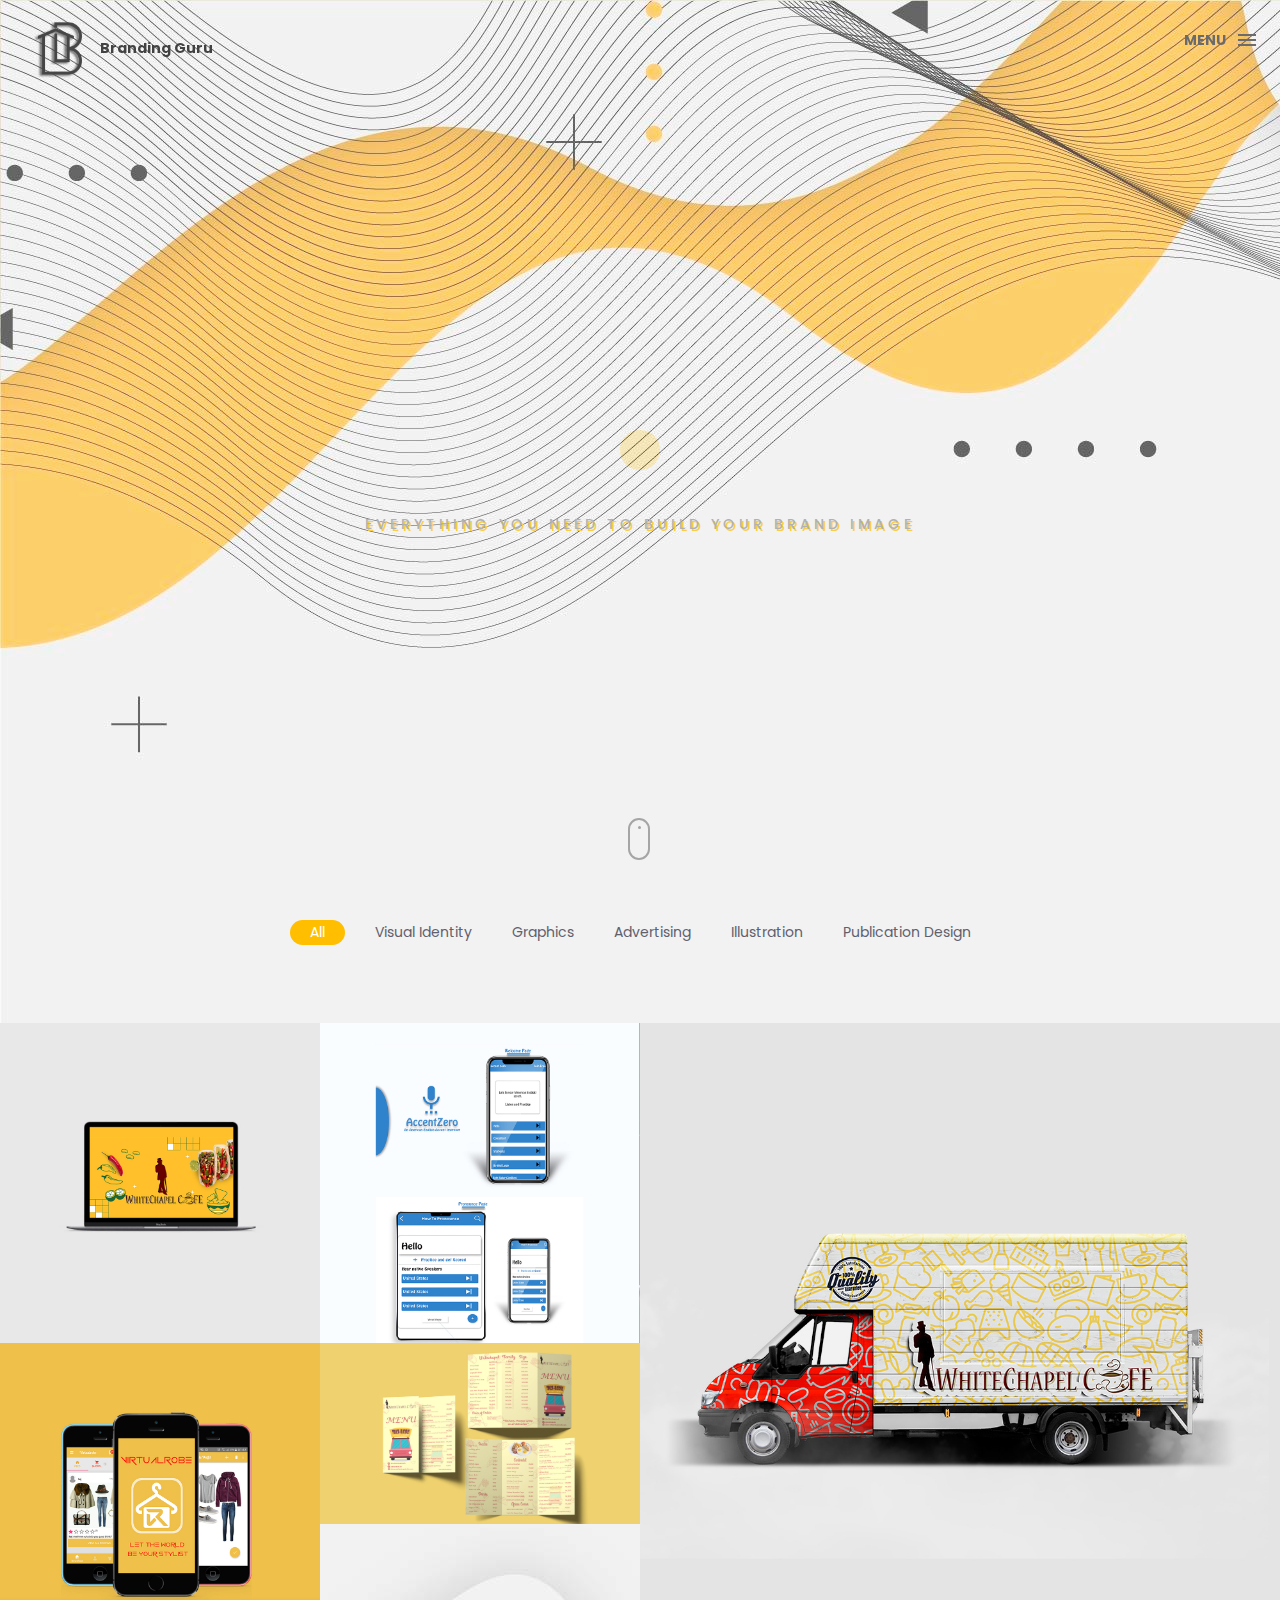
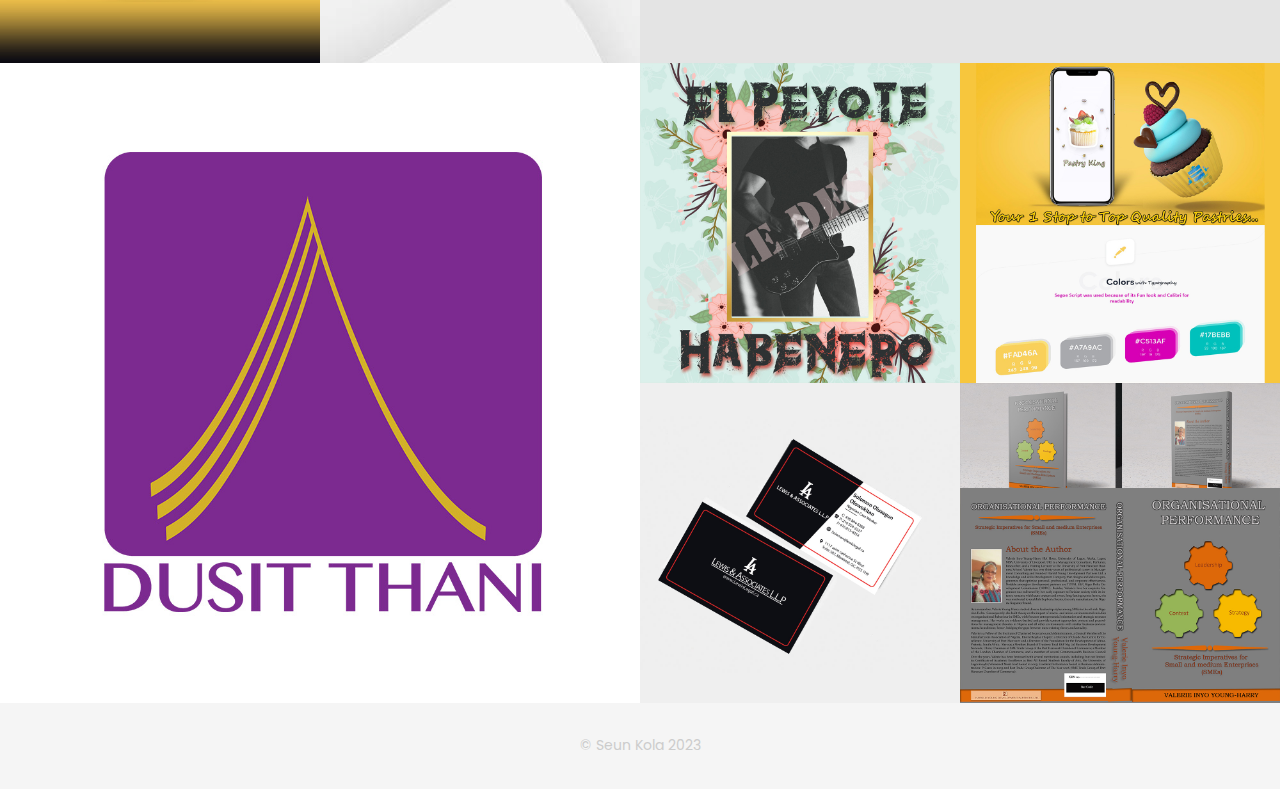
==== index.html @ 73c3afc8 "Add files via upload" ====
<!DOCTYPE html>
<html lang="en">

<head>
    <meta charset="utf-8">
    <meta http-equiv="X-UA-Compatible" content="IE=edge">
    <meta name="viewport" content="width=device-width, initial-scale=1">
    <!-- The above 3 meta tags *must* come first in the head; any other head content must come *after* these tags -->
    <title>The Branding Guru - Build your Brand Image | Nigeria | Lagos | Abuja | Port Harcourt</title>
	<meta property="og:title" content="The Branding Guru - Brand Expert in Nigeria">
	<meta property="og:description" content="Brand Experts in building Visual Brand Identity: Logo design,Brand Style Guides, Flyers, Banners">
	
    <link rel="icon" href="img/favicon/favicon.png" type="image/x-icon">

    <!-- Bootstrap -->
    <link href="css/bootstrap.min.css" rel="stylesheet">
    <link href="ionicons/css/ionicons.min.css" rel="stylesheet">

    <!-- main css -->
    <link href="css/style.css" rel="stylesheet">


    <!-- modernizr -->
    <script src="js/modernizr.js"></script>

    <!-- HTML5 shim and Respond.js for IE8 support of HTML5 elements and media queries -->
    <!-- WARNING: Respond.js doesn't work if you view the page via file:// -->
    <!--[if lt IE 9]>
      <script src="https://oss.maxcdn.com/html5shiv/3.7.2/html5shiv.min.js"></script>
      <script src="https://oss.maxcdn.com/respond/1.4.2/respond.min.js"></script>
    <![endif]-->
	<style>
		body {
		  background-image: url('img/bg4.jpg');
		}
	</style>
</head>

<body>

    <!-- Preloader -->
    <div id="preloader">
        <div class="pre-container">
            <div class="spinner">
                <div class="double-bounce1"></div>
                <div class="double-bounce2"></div>
            </div>
        </div>
    </div>
    <!-- end Preloader -->

    <div class="container-fluid">
        <!-- box header -->
        <header class="box-header">
            <div class="box-logo">
                <a href="index.html" style="color: black;font-family: inherit;font-weight: bolder;">
					<img src="img/logo5.png" width="80" alt="Logo">Branding Guru
				</a>
            </div>
            <!-- box-nav -->
            <a class="box-primary-nav-trigger" href="#0">
                <span class="box-menu-text">Menu</span><span class="box-menu-icon"></span>
            </a>
            <!-- box-primary-nav-trigger -->
        </header>
        <!-- end box header -->

        <!-- nav -->
        <nav>
            <ul class="box-primary-nav">
                <li class="box-label">About me</li>

                <li><a href="index.html">Intro</a> <i class="ion-ios-circle-filled color"></i></li>
                <li><a href="about.html">About me</a></li>
                <li><a href="portfolio.html">services</a></li>
                <li><a href="portfolio.html">portfolio</a></li>
                <li><a href="contact.html">contact me</a></li>



                <li class="box-label">Follow me</li>

                <li class="box-social"><a href="#0"><i class="ion-social-facebook"></i></a></li>
                <li class="box-social"><a href="#0"><i class="ion-social-instagram-outline"></i></a></li>
                <li class="box-social"><a href="#0"><i class="ion-social-twitter"></i></a></li>
                <li class="box-social"><a href="#0"><i class="ion-social-dribbble"></i></a></li>
            </ul>
        </nav>
        <!-- end nav -->

        <!-- box-intro -->
        <section class="box-intro">
            <div class="table-cell">
                <h1 class="box-headline letters rotate-2">
                    <span class="box-words-wrapper">
                        <b class="is-visible">brand.</b>
                        <b>&nbsp;graphic.</b>
                        <b>design.</b>
                    </span>
		        </h1>
                <h5>everything you need to build your brand image</h5>
            </div>

            <div class="mouse">
                <div class="scroll"></div>
            </div>
        </section>
        <!-- end box-intro -->
    </div>

    <!-- portfolio div -->
    <div class="portfolio-div">
        <div class="portfolio">
			<!-- portfolio_filter -->
                <div class="categories-grid wow fadeInLeft">
                    <nav class="categories text-center">
                        <ul class="portfolio_filter">
                            <li><a href="" class="active" data-filter="*">All</a></li>
                            <li><a href="" data-filter=".photography">Visual Identity</a></li>
                            <li><a href="" data-filter=".graphics">Graphics</a></li>
                            <li><a href="" data-filter=".ads">Advertising</a></li>
							<li><a href="" data-filter=".logo">Illustration</a></li>
                            <li><a href="" data-filter=".publication">Publication Design</a></li>
                        </ul>
                    </nav>
                </div>
            <!-- portfolio_filter -->
		
            <div class="no-padding portfolio_container">
                <!-- single work -->
                <div class="col-md-3 col-sm-6  graphics logo">
                    <a href="single-project.html" class="portfolio_item">
                        <img src="img/portfolio/01.jpg" alt="image" class="img-responsive" />
                        <div class="portfolio_item_hover">
                            <div class="portfolio-border clearfix">
                                <div class="item_info">
                                    <span>Mockups in seconds</span>
                                    <em>Fashion / Logo</em>
                                </div>
                            </div>
                        </div>
                    </a>
                </div>
                <!-- end single work -->
				

                <!-- single work -->
                <div class="col-md-3 col-sm-6 ads graphics">
                    <a href="#" class="portfolio_item">
                        <img src="img/portfolio/03.jpg" alt="image" class="img-responsive" />
                        <div class="portfolio_item_hover">
                            <div class="portfolio-border clearfix">
                                <div class="item_info">
                                    <span>Floating mockups</span>
                                    <em>Ads / Graphics</em>
                                </div>
                            </div>
                        </div>
                    </a>
                </div>
                <!-- end single work -->

                <!-- single work -->
                <div class="col-md-6 col-sm-12 photography">
                    <a href="#" class="portfolio_item">
                        <img src="img/portfolio/001.jpg" alt="image" class="img-responsive" />
                        <div class="portfolio_item_hover">
                            <div class="portfolio-border clearfix">
                                <div class="item_info">
                                    <span>Whitechapel Branding</span>
                                    <em>Visual Identity</em>
                                </div>
                            </div>
                        </div>
                    </a>
                </div>
                <!-- end single work -->

                <!-- single work -->
                <div class="col-md-3 col-sm-6 graphics ads">
                    <a href="#" class="portfolio_item">
                        <img src="img/portfolio/04.jpg" alt="image" class="img-responsive" />
                        <div class="portfolio_item_hover">
                            <div class="portfolio-border clearfix">
                                <div class="item_info">
                                    <span>Mobile App Branding</span>
                                    <em>Branding / Ads</em>
                                </div>
                            </div>
                        </div>
                    </a>
                </div>
                <!-- end single work -->

                <!-- single work -->
                <div class="col-md-3 col-sm-6 graphics ads">
                    <a href="#" class="portfolio_item">
                        <img src="img/portfolio/05.jpg" alt="image" class="img-responsive" />
                        <div class="portfolio_item_hover">
                            <div class="portfolio-border clearfix">
                                <div class="item_info">
                                    <span>Flyers</span>
                                    <em>Graphics / Ads</em>
                                </div>
                            </div>
                        </div>
                    </a>
                </div>
                <!-- end single work -->

                <!-- single work -->
                <div class="col-md-6 col-sm-12 photography">
                    <a href="#" class="portfolio_item">
                        <img src="img/portfolio/002.jpg" alt="image" class="img-responsive" />
                        <div class="portfolio_item_hover">
                            <div class="portfolio-border clearfix">
                                <div class="item_info">
                                    <span>Dusit Thani Logo and Website Design</span>
                                    <em>Visual Identity</em>
                                </div>
                            </div>
                        </div>
                    </a>
                </div>
                <!-- end single work -->

                <!-- single work -->
                <div class="col-md-3 col-sm-6 graphics ads">
                    <a href="#" class="portfolio_item">
                        <img src="img/portfolio/06.jpg" alt="image" class="img-responsive" />
                        <div class="portfolio_item_hover">
                            <div class="portfolio-border clearfix">
                                <div class="item_info">
                                    <span>Music Album Cover</span>
                                    <em>Graphics / Ads</em>
                                </div>
                            </div>
                        </div>
                    </a>
                </div>
                <!-- end single work -->

                <!-- single work -->
                <div class="col-md-3 col-sm-6 graphics ads">
                    <a href="#" class="portfolio_item">
                        <img src="img/portfolio/07.jpg" alt="image" class="img-responsive" />
                        <div class="portfolio_item_hover">
                            <div class="portfolio-border clearfix">
                                <div class="item_info">
                                    <span>Mobile devices</span>
                                    <em>Graphics / Ads</em>
                                </div>
                            </div>
                        </div>
                    </a>
                </div>
                <!-- end single work -->

                <!-- single work -->
                <div class="col-md-3 col-sm-6 graphics ads">
                    <a href="#" class="portfolio_item">
                        <img src="img/portfolio/08.jpg" alt="image" class="img-responsive" />
                        <div class="portfolio_item_hover">
                            <div class="portfolio-border clearfix">
                                <div class="item_info">
                                    <span>Business Card</span>
                                    <em>Graphics / Ads</em>
                                </div>
                            </div>
                        </div>
                    </a>
                </div>
                <!-- end single work -->

                <!-- single work -->
                <div class="col-md-3 col-sm-6 publication ads">
                    <a href="#" class="portfolio_item">
                        <img src="img/portfolio/09.jpg" alt="image" class="img-responsive" />
                        <div class="portfolio_item_hover">
                            <div class="portfolio-border clearfix">
                                <div class="item_info">
                                    <span>Book Cover</span>
                                    <em>Graphics / Ads</em>
                                </div>
                            </div>
                        </div>
                    </a>
                </div>
                <!-- end single work -->
            </div>
            <!-- end portfolio_container -->
        </div>
        <!-- portfolio -->
    </div>
    <!-- end portfolio div -->

    <!-- footer -->
    <footer>
        <div class="container-fluid">
            <p class="copyright">© Seun Kola 2023</p>
        </div>
    </footer>
    <!-- end footer -->

    <!-- back to top -->
    <a href="#0" class="cd-top"><i class="ion-android-arrow-up"></i></a>
    <!-- end back to top -->



    <!-- jQuery -->
    <script src="js/jquery-2.1.1.js"></script>
    <!--  plugins -->
    <script src="js/bootstrap.min.js"></script>
    <script src="js/menu.js"></script>
    <script src="js/animated-headline.js"></script>
    <script src="js/isotope.pkgd.min.js"></script>


    <!--  custom script -->
    <script src="js/custom.js"></script>
    
    <!-- google analytics  -->
    <script>
        (function (i, s, o, g, r, a, m) {
            i['GoogleAnalyticsObject'] = r;
            i[r] = i[r] || function () {
                (i[r].q = i[r].q || []).push(arguments)
            }, i[r].l = 1 * new Date();
            a = s.createElement(o),
                m = s.getElementsByTagName(o)[0];
            a.async = 1;
            a.src = g;
            m.parentNode.insertBefore(a, m)
        })(window, document, 'script', 'https://www.google-analytics.com/analytics.js', 'ga');

        ga('create', 'UA-76796224-1', 'auto');
        ga('send', 'pageview');
    </script>

</body>

</html>
---- css/style.css ----
/*
* Created by : Seun Kola
* Github : https://github.com/Seunkola
* behance : https://www.behance.net/seunkola
*/


/* Table of Content
==================================================
	- Google fonts & font family -
	- General -
    - typography -
    - Preloader -
	- Header -
    - box intro section -
    - Portfoilo section -
    - Footer -
    - About page -
    - Services page -
    - contact page -
    - Portfolio single page -
    - Responsive media queries -
*/


/* Google fonts & font family
==================================================*/

@import url(https://fonts.googleapis.com/css?family=Poppins:400,500,600,700);

/* General
==================================================*/

html,
body {
    height: 100%;
    font-family: 'Poppins', sans-serif;
    line-height: 1.8;
    color: #999
}

.no-padding {
    padding-left: 0;
    padding-right: 0;
}

.no-padding [class^="col-"] {
    padding-left: 0;
    padding-right: 0;
}

.main-container {
    padding: 100px 0;
}

.center {
    text-align: center;
}

a {
    -webkit-transition: all .3s;
    transition: all .3s
}

.uppercase {
    text-transform: uppercase;
}

.h-30 {
    height: 30px
}

.h-10 {
    height: 10px
}

.color {
    color: #ffbf00;
    font-size: 11px;
}


/* typography
==================================================*/

h1 {
    color: #393939;
    font-size: 60px;
    text-transform: uppercase;
}

h3 {
    color: #393939;
}

h5 {
    color: #ffbf00;
}


/* preloader
==================================================*/

#preloader {
    position: fixed;
    top: 0;
    left: 0;
    right: 0;
    bottom: 0;
    background-color: #f5f5f5;
    /* change if the mask should be a color other than white */
    z-index: 1000;
    /* makes sure it stays on top */
}

.pre-container {
    position: absolute;
    left: 50%;
    top: 50%;
    bottom: auto;
    right: auto;
    -webkit-transform: translateX(-50%) translateY(-50%);
    transform: translateX(-50%) translateY(-50%);
    text-align: center;
}

.spinner {
    width: 40px;
    height: 40px;
    position: relative;
    margin: 100px auto;
}

.double-bounce1,
.double-bounce2 {
    width: 100%;
    height: 100%;
    border-radius: 50%;
    background-color: #ffbf00;
    opacity: 0.6;
    position: absolute;
    top: 0;
    left: 0;
    -webkit-animation: bounce 2.0s infinite ease-in-out;
    animation: bounce 2.0s infinite ease-in-out;
}

.double-bounce2 {
    -webkit-animation-delay: -1.0s;
    animation-delay: -1.0s;
}

@-webkit-keyframes bounce {
    0%,
    100% {
        -webkit-transform: scale(0.0)
    }
    50% {
        -webkit-transform: scale(1.0)
    }
}

@keyframes bounce {
    0%,
    100% {
        transform: scale(0.0);
        -webkit-transform: scale(0.0);
    }
    50% {
        transform: scale(1.0);
        -webkit-transform: scale(1.0);
    }
}


/* headr
==================================================*/

.box-header {
    position: absolute;
    top: 0;
    left: 0;
    background: rgba(255, 255, 255, 0.95);
    height: 50px;
    width: 100%;
    z-index: 3;
    box-shadow: 0 1px 2px rgba(0, 0, 0, 0.3);
    -webkit-font-smoothing: antialiased;
    -moz-osx-font-smoothing: grayscale;
}

.box-header {
    height: 80px;
    background: transparent;
    box-shadow: none;
}

.box-header {
    -webkit-transition: background-color 0.3s;
    transition: background-color 0.3s;
    -webkit-transform: translate3d(0, 0, 0);
    transform: translate3d(0, 0, 0);
    -webkit-backface-visibility: hidden;
    backface-visibility: hidden;
}

.box-header.is-fixed {
    position: fixed;
    top: -80px;
    background-color: rgba(255, 255, 255, 0.96);
    -webkit-transition: -webkit-transform 0.3s;
    transition: -webkit-transform 0.3s;
    transition: transform 0.3s;
    transition: transform 0.3s, -webkit-transform 0.3s;
}

.box-header.is-visible {
    -webkit-transform: translate3d(0, 100%, 0);
    transform: translate3d(0, 100%, 0);
}

.box-header.menu-is-open {
    background-color: rgba(255, 255, 255, 0.96);
}

.box-logo {
    display: block;
    padding: 20px;
}

.box-primary-nav-trigger {
    position: absolute;
    right: 0;
    top: 0;
    height: 100%;
    width: 50px;
    background-color: #fff;
}

.box-primary-nav-trigger .box-menu-text {
    color: #393939;
    text-transform: uppercase;
    font-weight: 700;
    display: none;
}

.box-primary-nav-trigger .box-menu-icon {
    display: inline-block;
    position: absolute;
    left: 50%;
    top: 50%;
    bottom: auto;
    right: auto;
    -webkit-transform: translateX(-50%) translateY(-50%);
    transform: translateX(-50%) translateY(-50%);
    width: 18px;
    height: 2px;
    background-color: #393939;
    -webkit-transition: background-color 0.3s;
    transition: background-color 0.3s;
    list-style: none;
}

.box-primary-nav-trigger .box-menu-icon::before,
.box-primary-nav-trigger .box-menu-icon:after {
    content: '';
    width: 100%;
    height: 100%;
    position: absolute;
    background-color: #393939;
    right: 0;
    -webkit-transition: -webkit-transform .3s, top .3s, background-color 0s;
    -webkit-transition: top .3s, background-color 0s, -webkit-transform .3s;
    transition: top .3s, background-color 0s, -webkit-transform .3s;
    transition: transform .3s, top .3s, background-color 0s;
    transition: transform .3s, top .3s, background-color 0s, -webkit-transform .3s;
}

.box-primary-nav-trigger .box-menu-icon::before {
    top: -5px;
}

.box-primary-nav-trigger .box-menu-icon::after {
    top: 5px;
}

.box-primary-nav-trigger .box-menu-icon.is-clicked {
    background-color: rgba(255, 255, 255, 0);
}

.box-primary-nav-trigger .box-menu-icon.is-clicked::before,
.box-primary-nav-trigger .box-menu-icon.is-clicked::after {
    background-color: 393939;
}

.box-primary-nav-trigger .box-menu-icon.is-clicked::before {
    top: 0;
    -webkit-transform: rotate(135deg);
    transform: rotate(135deg);
}

.box-primary-nav-trigger .box-menu-icon.is-clicked::after {
    top: 0;
    -webkit-transform: rotate(225deg);
    transform: rotate(225deg);
}

.box-primary-nav-trigger {
    width: 100px;
    padding-left: 1em;
    background-color: transparent;
    height: 30px;
    line-height: 30px;
    right: 10px;
    top: 50%;
    bottom: auto;
    -webkit-transform: translateY(-50%);
    transform: translateY(-50%);
}

.box-primary-nav-trigger .box-menu-text {
    display: inline-block;
}

.box-primary-nav-trigger .box-menu-icon {
    left: auto;
    right: 1em;
    -webkit-transform: translateX(0) translateY(-50%);
    transform: translateX(0) translateY(-50%);
}

.box-primary-nav {
    position: fixed;
    left: 0;
    top: 0;
    height: 100%;
    width: 100%;
    background: rgba(0, 0, 0, 0.96);
    z-index: 2;
    text-align: center;
    padding: 50px 0;
    -webkit-backface-visibility: hidden;
    backface-visibility: hidden;
    overflow: auto;
    -webkit-overflow-scrolling: touch;
    -webkit-transform: translateY(-100%);
    transform: translateY(-100%);
    -webkit-transition-property: -webkit-transform;
    transition-property: -webkit-transform;
    transition-property: transform;
    transition-property: transform, -webkit-transform;
    -webkit-transition-duration: 0.4s;
    transition-duration: 0.4s;
    list-style: none;
}

.box-primary-nav li {
    font-size: 22px;
    font-size: 1.375rem;
    font-weight: 300;
    -webkit-font-smoothing: antialiased;
    -moz-osx-font-smoothing: grayscale;
    margin: .2em 0;
    text-transform: capitalize;
}

.box-primary-nav a {
    display: inline-block;
    padding: .4em 1em;
    border-radius: 0.25em;
    -webkit-transition: all 0.2s;
    transition: all 0.2s;
    color: #fff;
    text-decoration: none;
    font-weight: bold;
}
.box-primary-nav a:focus {
    outline: none;
}

.no-touch .box-primary-nav a:hover {
    text-decoration: none;
    color: #ddd;
}

.box-primary-nav .box-label {
    color: #ffbf00;
    text-transform: uppercase;
    font-weight: 700;
    font-size: 17px;
    margin: 2.4em 0 .8em;
}

.box-primary-nav .box-social {
    display: inline-block;
    margin: 10px .4em;
}

.box-primary-nav .box-social a {
    width: 30px;
    height: 30px;
    padding: 0;
    font-size: 30px
}

.box-primary-nav.is-visible {
    -webkit-transform: translateY(0);
    transform: translateY(0);
}

.box-primary-nav {
    padding: 150px 0 0;
}

.box-primary-nav li {
    font-size: 18px;
}


/* box-intro
==================================================*/

.box-intro {
    text-align: center;
    display: table;
    height: 100vh;
    width: 100%;
}

.box-intro .table-cell {
    display: table-cell;
    vertical-align: middle;
}

.box-intro em {
    font-style: normal;
    text-transform: uppercase
}

b i:last-child {
    color: #ffbf00 !important;
}

.box-intro h5 {
    letter-spacing: 4px;
    text-transform: uppercase;
    color: #999;
    line-height: 1.7;
	text-shadow: 2px 2px #ffbf00;
}


/* mouse effect */

.mouse {
    position: absolute;
    width: 22px;
    height: 42px;
    bottom: 40px;
    left: 50%;
    margin-left: -12px;
    border-radius: 15px;
    border: 2px solid #888;
    -webkit-animation: intro 1s;
    animation: intro 1s;
}

.scroll {
    display: block;
    width: 3px;
    height: 3px;
    margin: 6px auto;
    border-radius: 4px;
    background: #888;
    -webkit-animation: finger 2s infinite;
    animation: finger 2s infinite;
}

@-webkit-keyframes intro {
    0% {
        opacity: 0;
        -webkit-transform: translateY(40px);
        transform: translateY(40px);
    }
    100% {
        opacity: 1;
        -webkit-transform: translateY(0);
        transform: translateY(0);
    }
}

@keyframes intro {
    0% {
        opacity: 0;
        -webkit-transform: translateY(40px);
        transform: translateY(40px);
    }
    100% {
        opacity: 1;
        -webkit-transform: translateY(0);
        transform: translateY(0);
    }
}

@-webkit-keyframes finger {
    0% {
        opacity: 1;
    }
    100% {
        opacity: 0;
        -webkit-transform: translateY(20px);
        transform: translateY(20px);
    }
}

@keyframes finger {
    0% {
        opacity: 1;
    }
    100% {
        opacity: 0;
        -webkit-transform: translateY(20px);
        transform: translateY(20px);
    }
}


/* text rotate */

.box-headline {
    font-size: 130px;
    line-height: 1.0;
	text-shadow: 2px 2px #ffbf00;
}

.box-words-wrapper {
    display: inline-block;
    position: relative;
}

.box-words-wrapper b {
    display: inline-block;
    position: absolute;
    white-space: nowrap;
    left: 0;
    top: 0;
}

.box-words-wrapper b.is-visible {
    position: relative;
}

.no-js .box-words-wrapper b {
    opacity: 0;
}

.no-js .box-words-wrapper b.is-visible {
    opacity: 1;
}

.box-headline.rotate-2 .box-words-wrapper {
    -webkit-perspective: 300px;
    perspective: 300px;
}

.box-headline.rotate-2 i,
.box-headline.rotate-2 em {
    display: inline-block;
    -webkit-backface-visibility: hidden;
    backface-visibility: hidden;
}

.box-headline.rotate-2 b {
    opacity: 0;
}

.box-headline.rotate-2 i {
    -webkit-transform-style: preserve-3d;
    transform-style: preserve-3d;
    -webkit-transform: translateZ(-20px) rotateX(90deg);
    transform: translateZ(-20px) rotateX(90deg);
    opacity: 0;
}

.is-visible .box-headline.rotate-2 i {
    opacity: 1;
}

.box-headline.rotate-2 i.in {
    -webkit-animation: box-rotate-2-in 0.4s forwards;
    animation: box-rotate-2-in 0.4s forwards;
}

.box-headline.rotate-2 i.out {
    -webkit-animation: box-rotate-2-out 0.4s forwards;
    animation: box-rotate-2-out 0.4s forwards;
}

.box-headline.rotate-2 em {
    -webkit-transform: translateZ(20px);
    transform: translateZ(20px);
}

.no-csstransitions .box-headline.rotate-2 i {
    -webkit-transform: rotateX(0deg);
    transform: rotateX(0deg);
    opacity: 0;
}

.no-csstransitions .box-headline.rotate-2 i em {
    -webkit-transform: scale(1);
    transform: scale(1);
}

.no-csstransitions .box-headline.rotate-2 .is-visible i {
    opacity: 1;
}

@-webkit-keyframes box-rotate-2-in {
    0% {
        opacity: 0;
        -webkit-transform: translateZ(-20px) rotateX(90deg);
    }
    60% {
        opacity: 1;
        -webkit-transform: translateZ(-20px) rotateX(-10deg);
    }
    100% {
        opacity: 1;
        -webkit-transform: translateZ(-20px) rotateX(0deg);
    }
}

@keyframes box-rotate-2-in {
    0% {
        opacity: 0;
        -webkit-transform: translateZ(-20px) rotateX(90deg);
        transform: translateZ(-20px) rotateX(90deg);
    }
    60% {
        opacity: 1;
        -webkit-transform: translateZ(-20px) rotateX(-10deg);
        transform: translateZ(-20px) rotateX(-10deg);
    }
    100% {
        opacity: 1;
        -webkit-transform: translateZ(-20px) rotateX(0deg);
        transform: translateZ(-20px) rotateX(0deg);
    }
}

@-webkit-keyframes box-rotate-2-out {
    0% {
        opacity: 1;
        -webkit-transform: translateZ(-20px) rotateX(0);
    }
    60% {
        opacity: 0;
        -webkit-transform: translateZ(-20px) rotateX(-100deg);
    }
    100% {
        opacity: 0;
        -webkit-transform: translateZ(-20px) rotateX(-90deg);
    }
}

@keyframes box-rotate-2-out {
    0% {
        opacity: 1;
        -webkit-transform: translateZ(-20px) rotateX(0);
        transform: translateZ(-20px) rotateX(0);
    }
    60% {
        opacity: 0;
        -webkit-transform: translateZ(-20px) rotateX(-100deg);
        transform: translateZ(-20px) rotateX(-100deg);
    }
    100% {
        opacity: 0;
        -webkit-transform: translateZ(-20px) rotateX(-90deg);
        transform: translateZ(-20px) rotateX(-90deg);
    }
}


/* portfolio section
==================================================*/

.portfolio .categories-grid span {
    font-size: 30px;
    margin-bottom: 30px;
    display: inline-block;
}

.portfolio .categories-grid .categories ul li {
    list-style: none;
    margin: 20px 0;
}

.portfolio .categories-grid .categories ul li a {
    display: inline-block;
    color: #60606e;
    padding: 0 10px;
    margin: 0 10px;
    -webkit-transition: all .2s ease-in-out .2s;
    transition: all .2s ease-in-out .2s;
}

.portfolio .categories-grid .categories ul li a:hover,
.portfolio .categories-grid .categories ul li a:focus {
    text-decoration: none;
}

.portfolio .categories-grid .categories ul li a.active {
    margin-left: 0;
    background-color: #ffbf00;
    padding: 0px 20px;
    color: white;
    border-radius: 25px;
    text-decoration: none;
}

.portfolio_filter {
    padding-left: 0;
}

.portfolio_item {
    position: relative;
    overflow: hidden;
    display: block;
}

.portfolio_item .portfolio_item_hover {
    position: absolute;
    top: 0px;
    left: 0px;
    height: 100%;
    width: 100%;
    background-color: rgba(0, 0, 0, .8);
    -webkit-transform: translate(-100%);
    transform: translate(-100%);
    opacity: 0;
    -webkit-transition: all .2s ease-in-out;
    transition: all .2s ease-in-out;
}

.portfolio_item .portfolio_item_hover .item_info {
    text-align: center;
    position: absolute;
    top: 50%;
    left: 50%;
    -webkit-transform: translate(-50%, -50%);
    transform: translate(-50%, -50%);
    padding: 10px;
    width: 100%;
    font-weight: bold;
}

.portfolio_item .portfolio_item_hover .item_info span {
    display: block;
    color: #fff;
    font-size: 18px;
    -webkit-transform: translateX(-100px);
    transform: translateX(-100px);
    -webkit-transition: all .2s ease-in-out .2s;
    transition: all .2s ease-in-out .2s;
    opacity: 0;
}

.portfolio_item .portfolio_item_hover .item_info em {
    font-style: normal;
    display: inline-block;
    background-color: #ffbf00;
    padding: 5px 20px;
    border-radius: 25px;
    color: #333;
    margin-top: 10px;
    -webkit-transform: translateX(-100px);
    transform: translateX(-100px);
    -webkit-transition: all .3s ease-in-out .3s;
    transition: all .3s ease-in-out .3s;
    opacity: 0;
    font-size: 10px;
    letter-spacing: 2px;
}

.portfolio_item:hover .portfolio_item_hover {
    opacity: 1;
    -webkit-transform: translateX(0);
    transform: translateX(0);
}

.portfolio_item:hover .item_info em,
.portfolio_item:hover .item_info span {
    opacity: 1;
    -webkit-transform: translateX(0);
    transform: translateX(0);
}

.portfolio .categories-grid .categories ul li {
    float: left;
}

.portfolio .categories-grid .categories ul li a {
    padding: 0 10px;
    -webkit-transition: all .2s ease-in-out .2s;
    transition: all .2s ease-in-out .2s;
}

.portfolio_filter {
    padding-left: 0;
    display: inline-block;
    margin: 0 auto;
    text-align: center;
    margin-bottom: 50px;
}

.portfolio-inner {
    padding-bottom: 0 !important;
    padding-top: 55px;
}


/* footer
==================================================*/

footer {
    padding: 30px 0;
    text-align: center;
    background: #f5f5f5
}

.copyright {
    color: #ccc;
    margin-bottom: 0;
}

footer img {
    margin: 0 auto;
}


/* backto top
==================================================*/

.cd-top {
    display: inline-block;
    height: 40px;
    width: 40px;
    position: fixed;
    bottom: 20px;
    line-height: 40px;
    font-size: 20px;
    right: 10px;
    text-align: center;
    color: #fff;
    background: rgba(255, 191, 0, 0.8);
    visibility: hidden;
    opacity: 0;
    -webkit-transition: opacity .3s 0s, visibility 0s .3s;
    transition: opacity .3s 0s, visibility 0s .3s;
}

.cd-top.cd-is-visible,
.cd-top.cd-fade-out,
.no-touch .cd-top:hover {
    -webkit-transition: opacity .3s 0s, visibility 0s 0s;
    transition: opacity .3s 0s, visibility 0s 0s;
}

.cd-top.cd-is-visible {
    /* the button becomes visible */
    visibility: visible;
    opacity: 1;
}

.cd-top.cd-fade-out {
    opacity: .5;
}

.no-touch .cd-top:hover,
.no-touch .cd-top:focus {
    background-color: #ffbf00;
    opacity: 1;
    color: #fff;
}

#dusit {
	background: -webkit-linear-gradient( rgba(255, 255, 255, .8), rgba(255, 255, 255, .8)), url(../img/002.jpg);
    background: linear-gradient( rgba(255, 255, 255, .8), rgba(255, 255, 255, .8)), url(../img/002.jpg);
}

/* About page
==================================================*/

.top-bar {
    color: #333;
    padding: 150px 0 150px;
    background: -webkit-linear-gradient( rgba(255, 255, 255, .8), rgba(255, 255, 255, .8)), url(../img/001.jpg);
    background: linear-gradient( rgba(255, 255, 255, .8), rgba(255, 255, 255, .8)), url(../img/001.jpg);
    background-size: cover;
    background-attachment: fixed;
    background-position: center center;
    text-align: center;
}

.top-bar h1 {
    font-size: 60px;
    text-transform: uppercase;
    font-weight: 700;
    color: #999;
    line-height: 50px;
}

.top-bar p {
    font-size: 15px;
    text-transform: uppercase;
    font-weight: 500;
    color: #777;
}

.top-bar p a {
    color: #777;
}

.top-bar p a:hover,
.top-bar p a:focus {
    color: #555;
    text-decoration: none;
}

.social-ul {
    list-style: none;
    display: inline-block;
    padding-left: 0;
}

.social-ul li {
    margin: 0 10px;
    float: left;
}

.social-ul li a {
    font-size: 25px;
    color: #555;
    -webkit-transition: all .3s;
    transition: all .3s;
}

.social-ul li a:hover {
    color: #888;
}


/* Services page
==================================================*/

.size-50 {
    font-size: 50px;
}

.service-box {
    margin-bottom: 30px;
}

.service-box h3 {
    margin-top: 0;
}


/* contact page
==================================================*/

.details-text i {
    margin-right: 10px;
}

.textarea-contact {
    height: 200px;
    width: 100%;
    border: solid 1px rgba(0, 0, 0, .1);
    position: relative;
}

.textarea-contact textarea {
    height: 100%;
    width: 100%;
    border: 0;
    padding: 20px;
    background-color: transparent;
    float: left;
    z-index: 2;
    font-size: 14px;
    color: #9a9a9a;
    resize: none;
}

.textarea-contact > span {
    position: absolute;
    top: 20px;
    left: 20px;
    -webkit-transform: translateY(-50%);
    transform: translateY(-50%);
    font-size: 12px;
    text-transform: uppercase;
    color: #cdcdcd;
    -webkit-transition: all .2s ease-in-out;
    transition: all .2s ease-in-out;
    z-index: 1;
}

.input-contact {
    height: 40px;
    width: 100%;
    border: solid 1px rgba(0, 0, 0, .1);
    position: relative;
    margin-bottom: 30px;
}

.input-contact input[type="text"] {
    height: 100%;
    width: 100%;
    border: 0;
    padding: 0 20px;
    float: left;
    position: relative;
    background-color: transparent;
    z-index: 2;
    font-size: 14px;
    color: #9a9a9a;
}

.input-contact > span {
    position: absolute;
    top: 50%;
    left: 20px;
    -webkit-transform: translateY(-50%);
    transform: translateY(-50%);
    font-size: 12px;
    text-transform: uppercase;
    color: #cdcdcd;
    -webkit-transition: all .2s ease-in-out;
    transition: all .2s ease-in-out;
    z-index: 1;
}

.input-contact > span.active,
.textarea-contact > span.active {
    color: #ffbf00;
    font-size: 10px;
    top: 0px;
    left: 5px;
    background-color: #fff;
    padding: 5px
}

input:focus,
textarea:focus {
    outline: none;
}

.contact-info {
    margin-top: 20px;
}

.contact-info i {
    height: 30px;
    width: 30px;
    display: inline-block;
    background: #ffbf00;
    text-align: center;
    line-height: 33px;
    margin-right: 10px;
    color: #fff;
    font-size: 21px;
}

.contact-info p {
    display: inline-block;
    margin-right: 20px;
}

.btn-box {
    background: #ffbf00;
    padding: 10px 50px;
    border-radius: 0;
    color: #fff;
    margin-top: 20px;
    text-transform: uppercase;
    letter-spacing: 2px;
    font-weight: 500;
}

.btn-box:hover,
.btn-box:focus {
    background: #F5B700;
    color: #fff;
}


/* single project page
==================================================*/

.cat-ul {
    padding-left: 0;
    list-style: none
}

.cat-ul li i {
    margin-right: 10px;
    color: #ffbf00;
}


/* Responsive media queries
==================================================*/

@media (max-width: 991px) {
    .portfolio .categories-grid span {
        margin-bottom: 0;
        text-align: center;
        width: 100%;
    }
    .portfolio .categories-grid .categories ul li {
        text-align: center;
    }
    .portfolio .categories-grid .categories ul li a {
        margin-left: 0;
    }
    .col-md-6 h3 {
        margin-top: 30px;
    }
}

@media only screen and (max-width: 670px) {
    .box-headline {
        font-size: 100px;
    }
    .box-intro h5 {
        font-size: 12px;
    }
    .box-primary-nav a {
        padding: 5px 1em;
        font-size: 14px;
    }
    .box-primary-nav {
        padding: 80px 0 0;
    }
    .box-primary-nav .box-social a {
        font-size: 23px;
    }
    .top-bar h1 {
        font-size: 40px;
        line-height: 30px;
    }
    .portfolio .categories-grid .categories ul li {
        float: none;
    }
}

@media only screen and (max-width: 520px) {
    .box-headline {
        font-size: 80px;
    }
    .box-intro h5 {
        font-size: 12px;
    }
    .main-container {
        padding: 50px 0;
    }
}

@media only screen and (max-width: 420px) {
    .box-headline {
        font-size: 50px;
    }
    .box-intro h5 {
        font-size: 12px;
    }
    .top-bar h1 {
        font-size: 30px;
        line-height: 30px;
    }
}
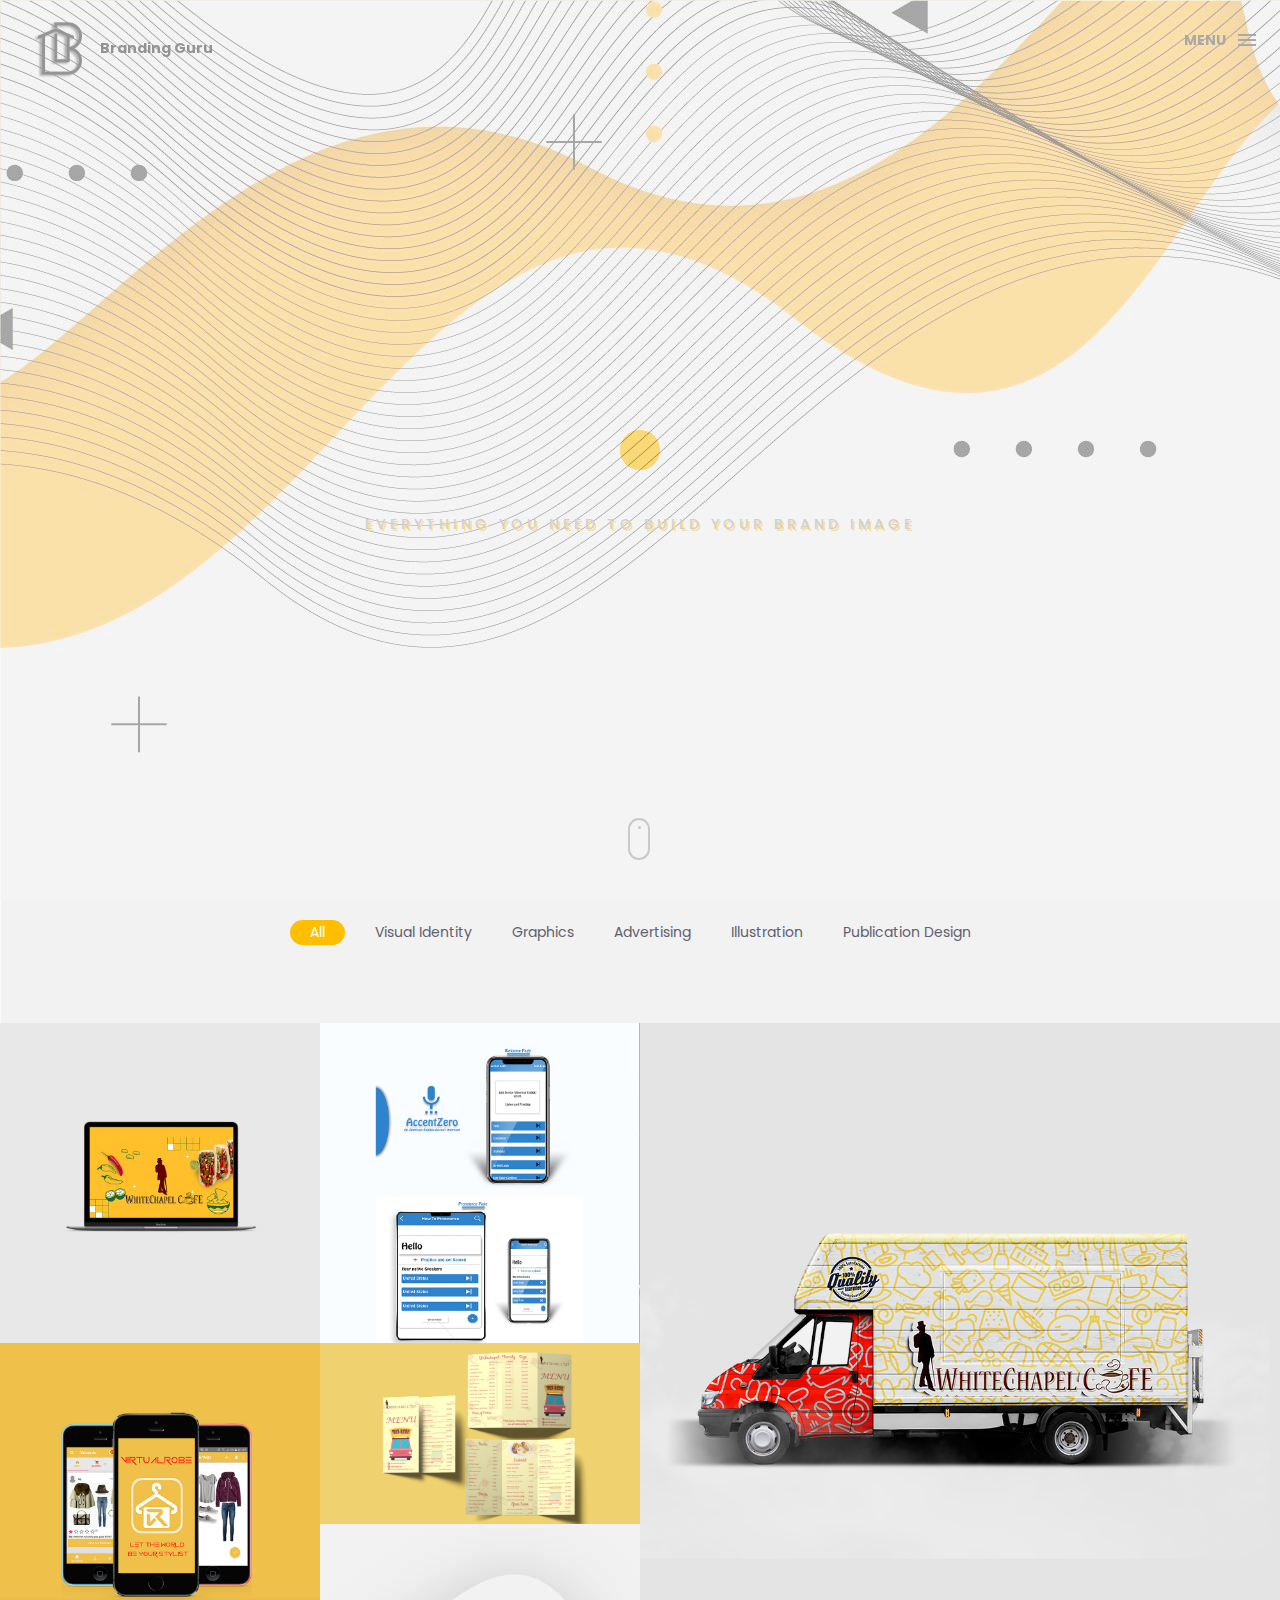
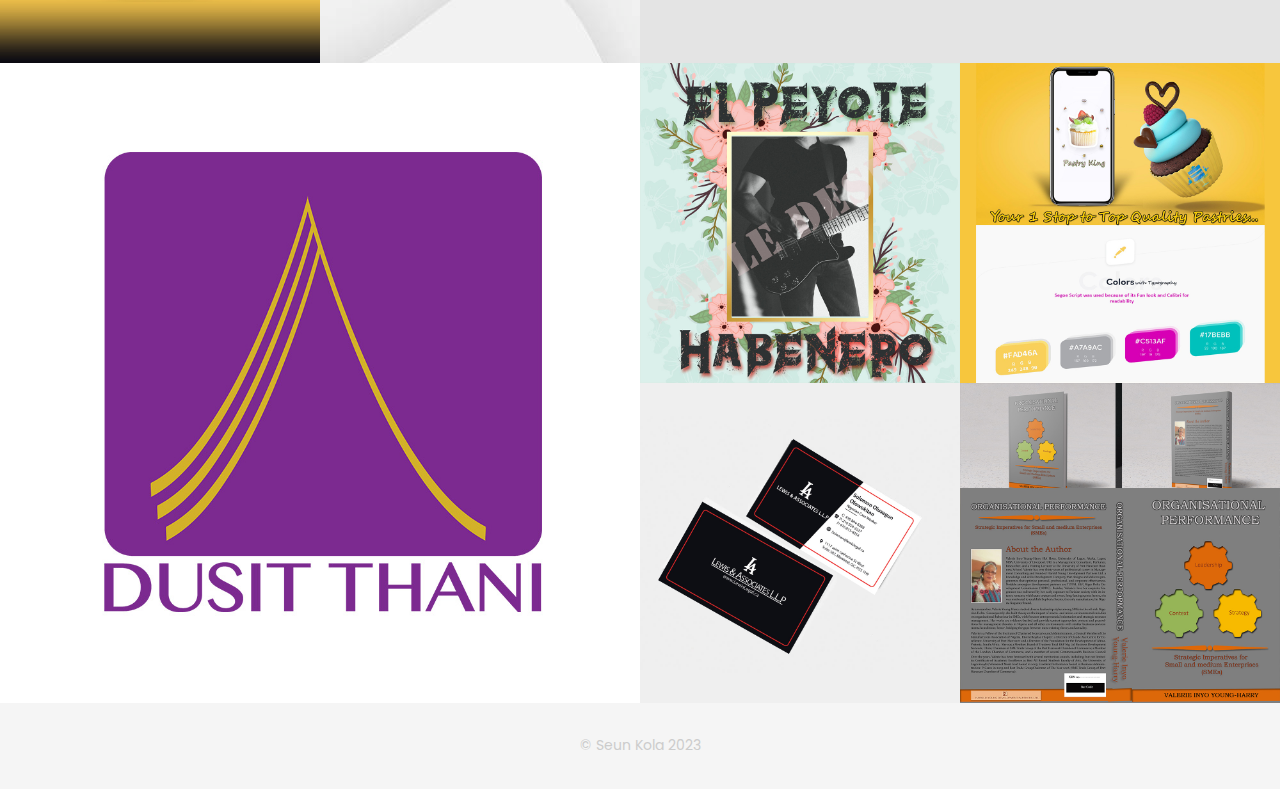
==== commit 62b8333f: "Update index.html" ====
--- a/index.html
+++ b/index.html
@@ -129,7 +129,7 @@
             <div class="no-padding portfolio_container">
                 <!-- single work -->
                 <div class="col-md-3 col-sm-6  graphics logo">
-                    <a href="single-project.html" class="portfolio_item">
+                    <a href="https://www.behance.net/gallery/150528351/Visual-Image-design-for-a-Food-truck-Company" target="_blank" rel="noopener noreferrer" class="portfolio_item">
                         <img src="img/portfolio/01.jpg" alt="image" class="img-responsive" />
                         <div class="portfolio_item_hover">
                             <div class="portfolio-border clearfix">
@@ -340,4 +340,4 @@
 
 </body>
 
-</html>+</html>
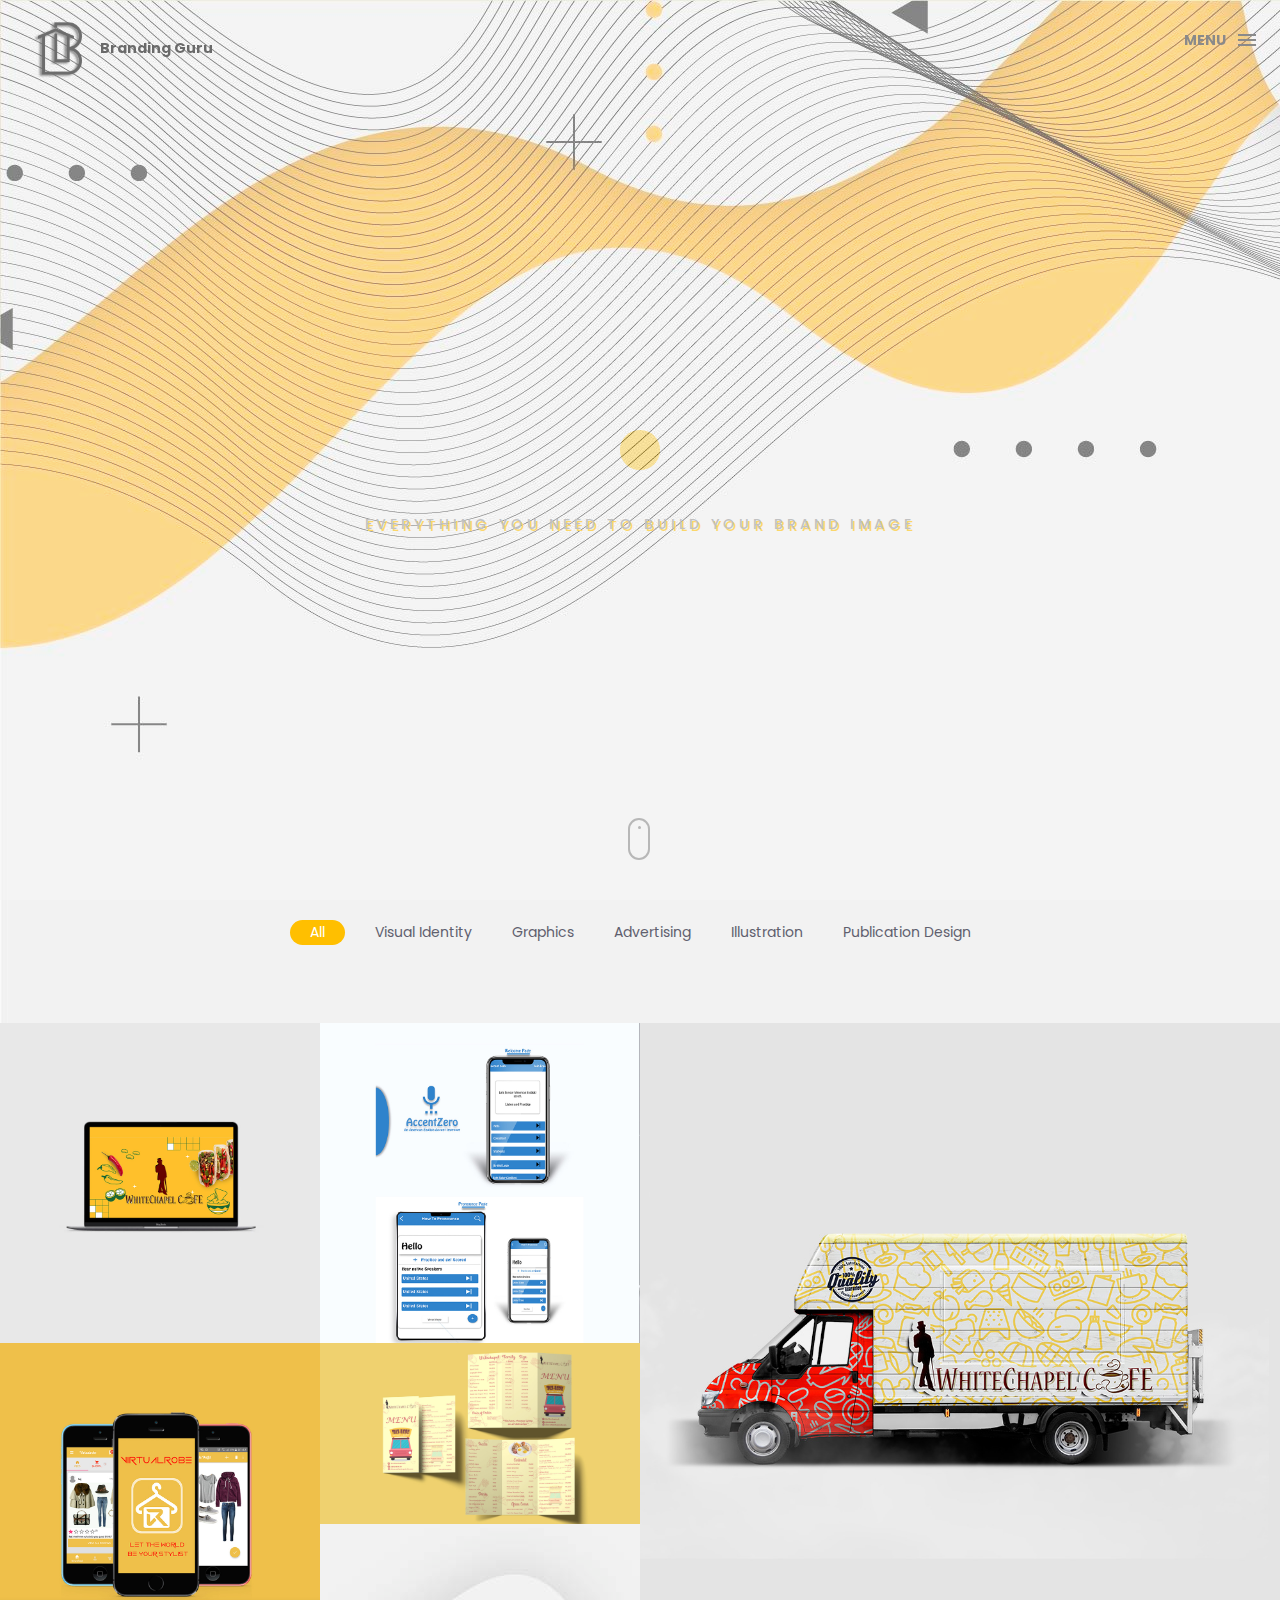
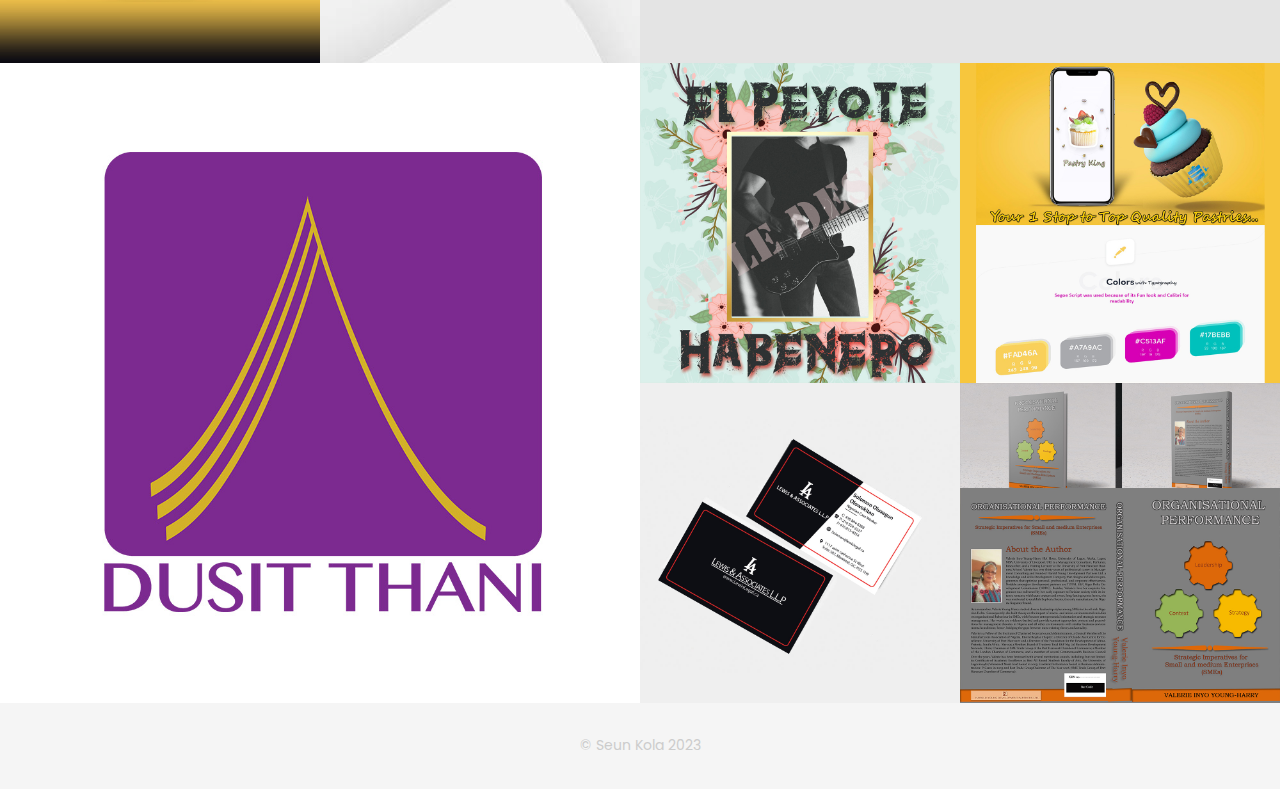
==== commit 1f9649a1: "Update index.html" ====
--- a/index.html
+++ b/index.html
@@ -146,7 +146,7 @@
 
                 <!-- single work -->
                 <div class="col-md-3 col-sm-6 ads graphics">
-                    <a href="#" class="portfolio_item">
+                    <a href="https://www.behance.net/gallery/73922349/User-interface-design-for-Accent-Improve-App" target="_blank" rel="noopener noreferrer" class="portfolio_item">
                         <img src="img/portfolio/03.jpg" alt="image" class="img-responsive" />
                         <div class="portfolio_item_hover">
                             <div class="portfolio-border clearfix">
@@ -162,7 +162,7 @@
 
                 <!-- single work -->
                 <div class="col-md-6 col-sm-12 photography">
-                    <a href="#" class="portfolio_item">
+                    <a href="https://www.behance.net/gallery/79937243/Whitechapel-cafe-branding" target="_blank" rel="noopener noreferrer" class="portfolio_item">
                         <img src="img/portfolio/001.jpg" alt="image" class="img-responsive" />
                         <div class="portfolio_item_hover">
                             <div class="portfolio-border clearfix">
@@ -178,7 +178,7 @@
 
                 <!-- single work -->
                 <div class="col-md-3 col-sm-6 graphics ads">
-                    <a href="#" class="portfolio_item">
+                    <a href="https://www.behance.net/gallery/82418237/UI-design-for-a-Fashion-AI-startup" target="_blank" rel="noopener noreferrer" class="portfolio_item">
                         <img src="img/portfolio/04.jpg" alt="image" class="img-responsive" />
                         <div class="portfolio_item_hover">
                             <div class="portfolio-border clearfix">
@@ -194,7 +194,7 @@
 
                 <!-- single work -->
                 <div class="col-md-3 col-sm-6 graphics ads">
-                    <a href="#" class="portfolio_item">
+                    <a href="https://www.behance.net/gallery/150528351/Visual-Image-design-for-a-Food-truck-Company" target="_blank" rel="noopener noreferrer" class="portfolio_item">
                         <img src="img/portfolio/05.jpg" alt="image" class="img-responsive" />
                         <div class="portfolio_item_hover">
                             <div class="portfolio-border clearfix">
@@ -210,7 +210,7 @@
 
                 <!-- single work -->
                 <div class="col-md-6 col-sm-12 photography">
-                    <a href="#" class="portfolio_item">
+                    <a href="https://www.behance.net/gallery/150528057/Hotel-Branding" target="_blank" rel="noopener noreferrer" class="portfolio_item">
                         <img src="img/portfolio/002.jpg" alt="image" class="img-responsive" />
                         <div class="portfolio_item_hover">
                             <div class="portfolio-border clearfix">
@@ -242,12 +242,12 @@
 
                 <!-- single work -->
                 <div class="col-md-3 col-sm-6 graphics ads">
-                    <a href="#" class="portfolio_item">
+                    <a href="https://www.behance.net/gallery/88809047/Pastry-Restaurant-App" target="_blank" rel="noopener noreferrer" class="portfolio_item">
                         <img src="img/portfolio/07.jpg" alt="image" class="img-responsive" />
                         <div class="portfolio_item_hover">
                             <div class="portfolio-border clearfix">
                                 <div class="item_info">
-                                    <span>Mobile devices</span>
+                                    <span>Mobile App and Logo design</span>
                                     <em>Graphics / Ads</em>
                                 </div>
                             </div>
